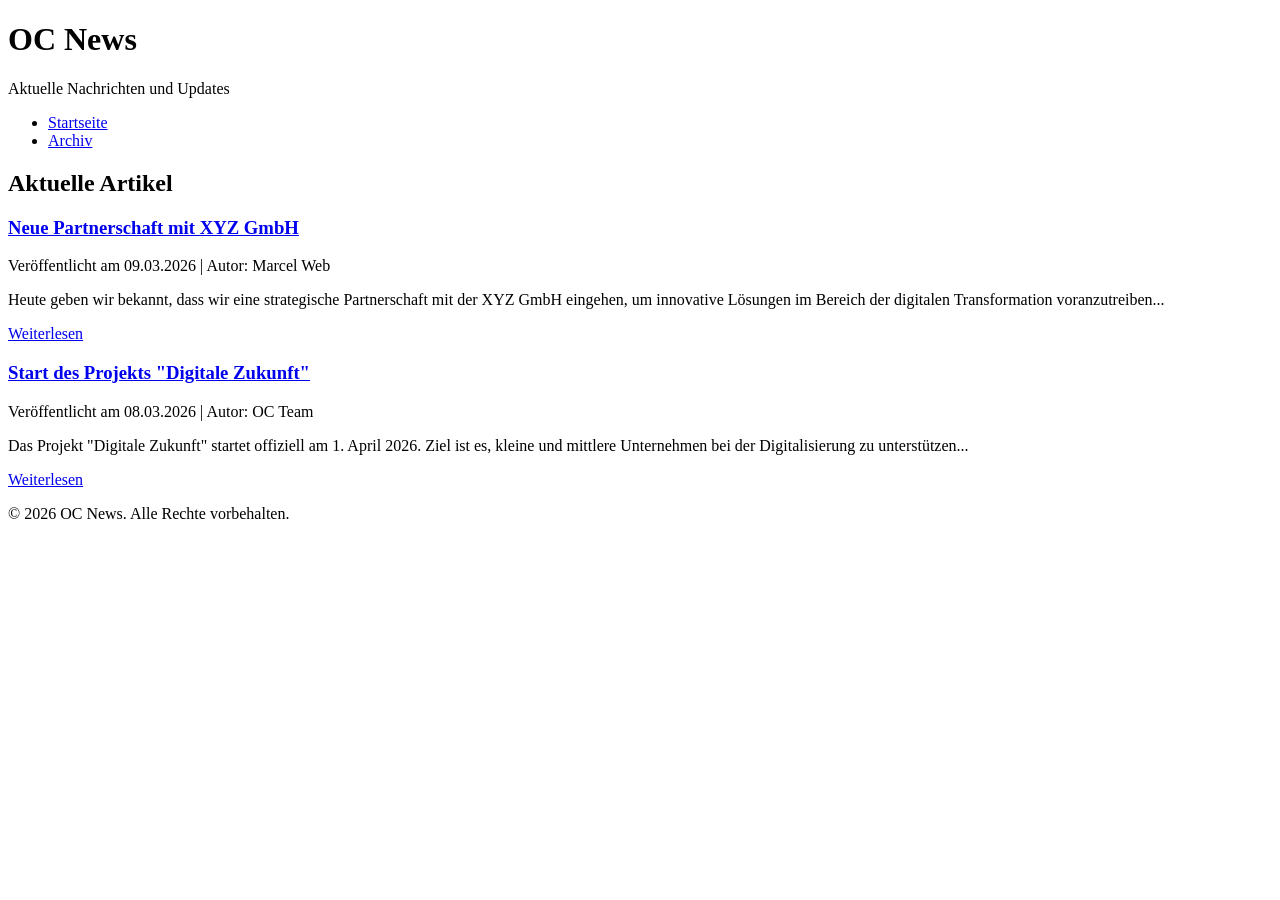
==== index.html @ 6a70bfe9 "Erstelle Startseite für OC News" ====
<!DOCTYPE html>
<html lang="de">
<head>
    <meta charset="UTF-8">
    <meta name="viewport" content="width=device-width, initial-scale=1.0">
    <title>OC News</title>
    <link rel="stylesheet" href="styles.css">
</head>
<body>
    <header>
        <h1>OC News</h1>
        <p>Aktuelle Nachrichten und Updates</p>
    </header>
    <nav>
        <ul>
            <li><a href="index.html">Startseite</a></li>
            <li><a href="archive.html">Archiv</a></li>
        </ul>
    </nav>
    <main>
        <section class="news-overview">
            <h2>Aktuelle Artikel</h2>
            <article>
                <h3><a href="news/partnerschaft-xyz.html">Neue Partnerschaft mit XYZ GmbH</a></h3>
                <p class="meta">Veröffentlicht am 09.03.2026 | Autor: Marcel Web</p>
                <p>Heute geben wir bekannt, dass wir eine strategische Partnerschaft mit der XYZ GmbH eingehen, um innovative Lösungen im Bereich der digitalen Transformation voranzutreiben...</p>
                <a href="news/partnerschaft-xyz.html" class="read-more">Weiterlesen</a>
            </article>
            <article>
                <h3><a href="news/neues-projekt.html">Start des Projekts "Digitale Zukunft"</a></h3>
                <p class="meta">Veröffentlicht am 08.03.2026 | Autor: OC Team</p>
                <p>Das Projekt "Digitale Zukunft" startet offiziell am 1. April 2026. Ziel ist es, kleine und mittlere Unternehmen bei der Digitalisierung zu unterstützen...</p>
                <a href="news/neues-projekt.html" class="read-more">Weiterlesen</a>
            </article>
        </section>
    </main>
    <footer>
        <p>&copy; 2026 OC News. Alle Rechte vorbehalten.</p>
    </footer>
</body>
</html>
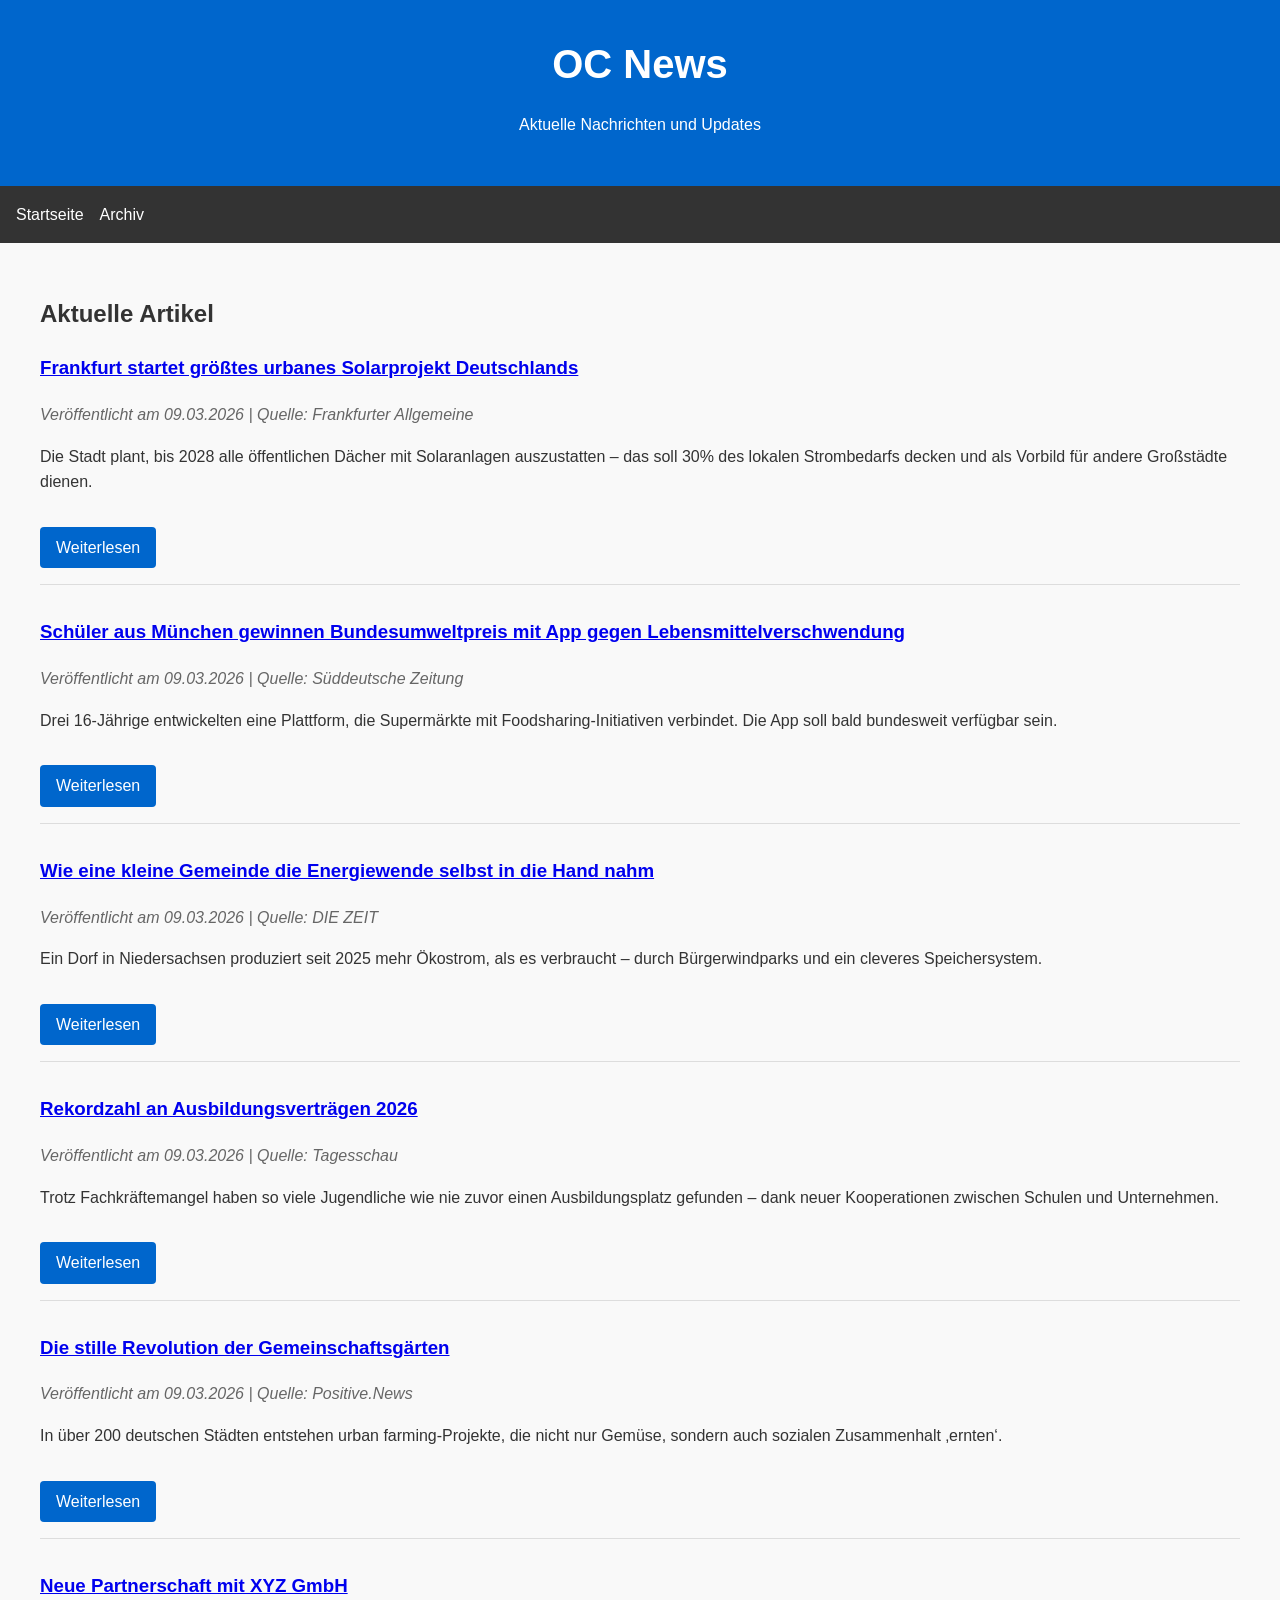
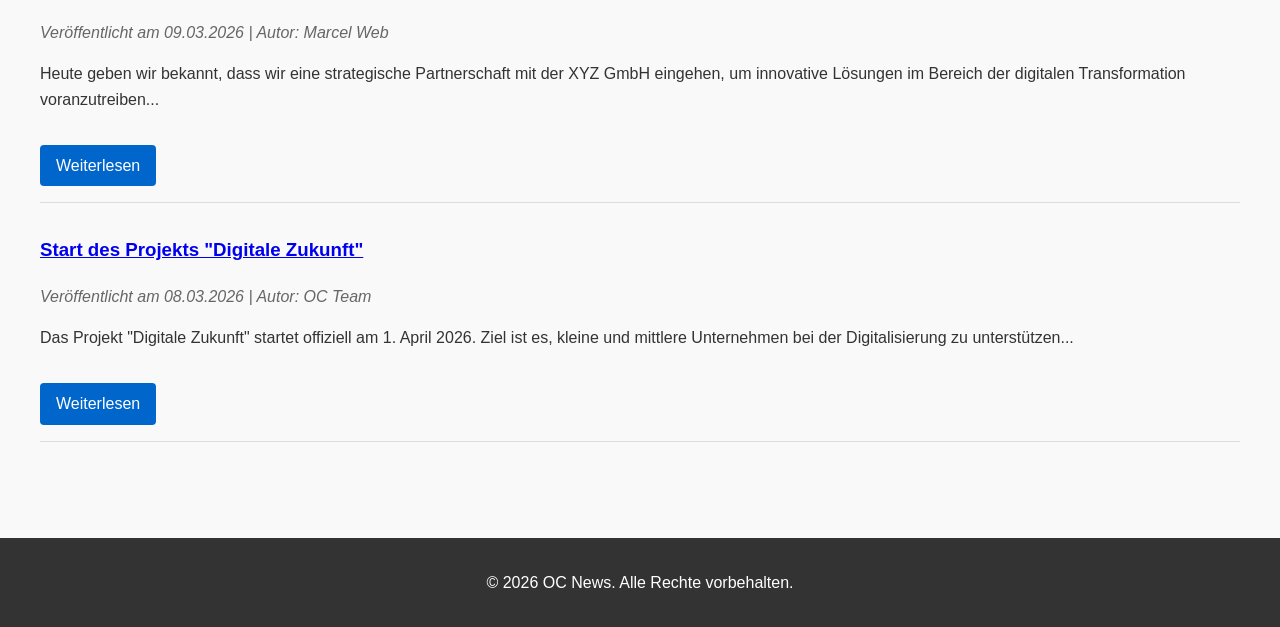
==== commit caa4ec2b: "Aktualisiere Startseite mit den 5 neuen Artikeln (inkl. bestehender)" ====
--- a/index.html
+++ b/index.html
@@ -1,4 +1,3 @@
-
 <!DOCTYPE html>
 <html lang="de">
 <head>
@@ -22,6 +21,36 @@
         <section class="news-overview">
             <h2>Aktuelle Artikel</h2>
             <article>
+                <h3><a href="news/artikel1.html">Frankfurt startet größtes urbanes Solarprojekt Deutschlands</a></h3>
+                <p class="meta">Veröffentlicht am 09.03.2026 | Quelle: Frankfurter Allgemeine</p>
+                <p>Die Stadt plant, bis 2028 alle öffentlichen Dächer mit Solaranlagen auszustatten – das soll 30% des lokalen Strombedarfs decken und als Vorbild für andere Großstädte dienen.</p>
+                <a href="news/artikel1.html" class="read-more">Weiterlesen</a>
+            </article>
+            <article>
+                <h3><a href="news/artikel2.html">Schüler aus München gewinnen Bundesumweltpreis mit App gegen Lebensmittelverschwendung</a></h3>
+                <p class="meta">Veröffentlicht am 09.03.2026 | Quelle: Süddeutsche Zeitung</p>
+                <p>Drei 16-Jährige entwickelten eine Plattform, die Supermärkte mit Foodsharing-Initiativen verbindet. Die App soll bald bundesweit verfügbar sein.</p>
+                <a href="news/artikel2.html" class="read-more">Weiterlesen</a>
+            </article>
+            <article>
+                <h3><a href="news/artikel3.html">Wie eine kleine Gemeinde die Energiewende selbst in die Hand nahm</a></h3>
+                <p class="meta">Veröffentlicht am 09.03.2026 | Quelle: DIE ZEIT</p>
+                <p>Ein Dorf in Niedersachsen produziert seit 2025 mehr Ökostrom, als es verbraucht – durch Bürgerwindparks und ein cleveres Speichersystem.</p>
+                <a href="news/artikel3.html" class="read-more">Weiterlesen</a>
+            </article>
+            <article>
+                <h3><a href="news/artikel4.html">Rekordzahl an Ausbildungsverträgen 2026</a></h3>
+                <p class="meta">Veröffentlicht am 09.03.2026 | Quelle: Tagesschau</p>
+                <p>Trotz Fachkräftemangel haben so viele Jugendliche wie nie zuvor einen Ausbildungsplatz gefunden – dank neuer Kooperationen zwischen Schulen und Unternehmen.</p>
+                <a href="news/artikel4.html" class="read-more">Weiterlesen</a>
+            </article>
+            <article>
+                <h3><a href="news/artikel5.html">Die stille Revolution der Gemeinschaftsgärten</a></h3>
+                <p class="meta">Veröffentlicht am 09.03.2026 | Quelle: Positive.News</p>
+                <p>In über 200 deutschen Städten entstehen urban farming-Projekte, die nicht nur Gemüse, sondern auch sozialen Zusammenhalt ‚ernten‘.</p>
+                <a href="news/artikel5.html" class="read-more">Weiterlesen</a>
+            </article>
+            <article>
                 <h3><a href="news/partnerschaft-xyz.html">Neue Partnerschaft mit XYZ GmbH</a></h3>
                 <p class="meta">Veröffentlicht am 09.03.2026 | Autor: Marcel Web</p>
                 <p>Heute geben wir bekannt, dass wir eine strategische Partnerschaft mit der XYZ GmbH eingehen, um innovative Lösungen im Bereich der digitalen Transformation voranzutreiben...</p>
@@ -39,4 +68,4 @@
         <p>&copy; 2026 OC News. Alle Rechte vorbehalten.</p>
     </footer>
 </body>
-</html>
+</html>
--- a/styles.css
+++ b/styles.css
@@ -0,0 +1,100 @@
+/* Grundlegendes Stilblatt für OC News */
+body {
+    font-family: Arial, sans-serif;
+    line-height: 1.6;
+    margin: 0;
+    padding: 0;
+    color: #333;
+    background-color: #f9f9f9;
+}
+
+header {
+    background-color: #0066cc;
+    color: white;
+    text-align: center;
+    padding: 2rem 0;
+}
+
+h1 {
+    margin: 0;
+    font-size: 2.5rem;
+}
+
+nav {
+    background-color: #333;
+    color: white;
+    padding: 1rem;
+}
+
+nav ul {
+    list-style: none;
+    padding: 0;
+    margin: 0;
+    display: flex;
+    gap: 1rem;
+}
+
+nav a {
+    color: white;
+    text-decoration: none;
+}
+
+main {
+    padding: 2rem;
+    max-width: 1200px;
+    margin: 0 auto;
+}
+
+.news-overview article {
+    margin-bottom: 2rem;
+    padding-bottom: 1rem;
+    border-bottom: 1px solid #ddd;
+}
+
+.meta {
+    color: #666;
+    font-style: italic;
+    margin: 0.5rem 0;
+}
+
+.read-more {
+    display: inline-block;
+    background-color: #0066cc;
+    color: white;
+    padding: 0.5rem 1rem;
+    text-decoration: none;
+    border-radius: 4px;
+    margin-top: 1rem;
+}
+
+.news-archive ul {
+    list-style: none;
+    padding: 0;
+}
+
+.news-archive li {
+    margin-bottom: 1rem;
+    padding-bottom: 1rem;
+    border-bottom: 1px solid #ddd;
+}
+
+.archive-date {
+    display: inline-block;
+    width: 100px;
+    color: #666;
+}
+
+footer {
+    text-align: center;
+    padding: 1rem;
+    background-color: #333;
+    color: white;
+    margin-top: 2rem;
+}
+
+.back-link {
+    display: inline-block;
+    margin-top: 1rem;
+    color: #0066cc;
+    text-decoration: none;
+}
